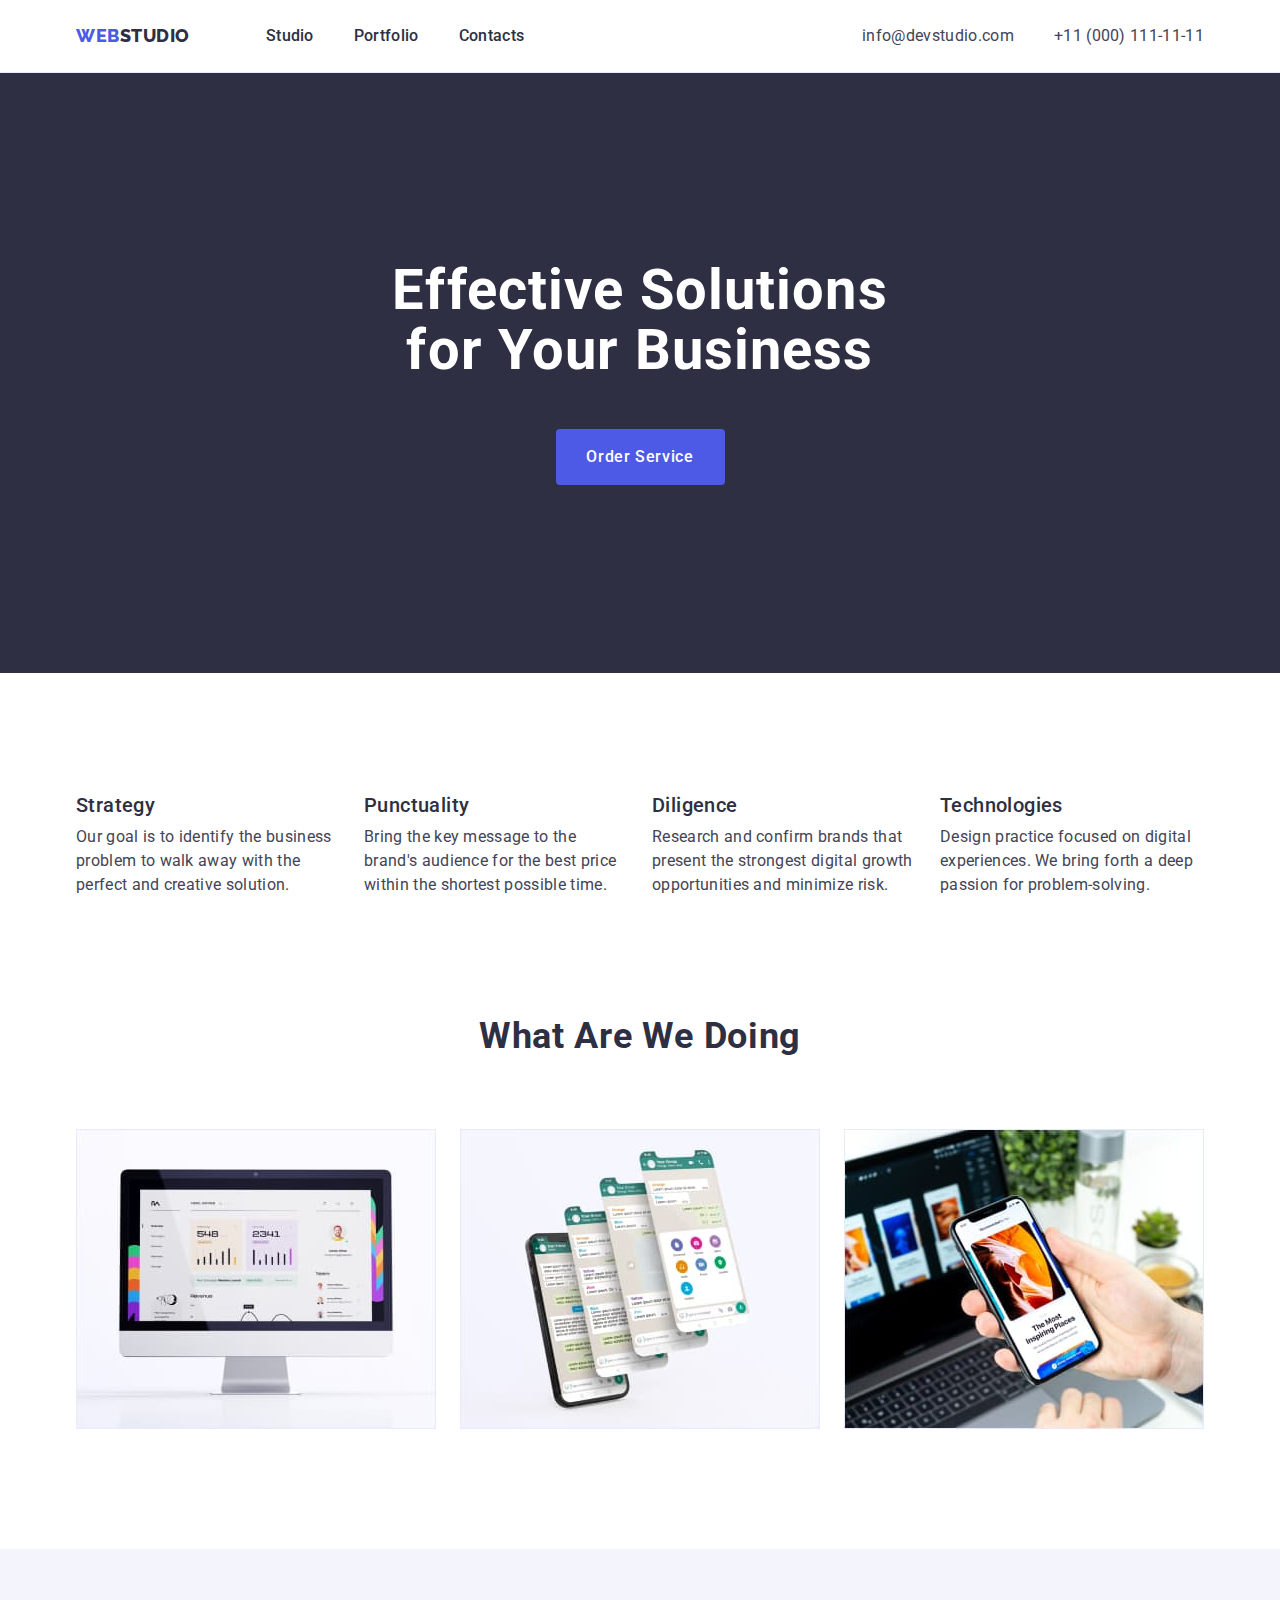
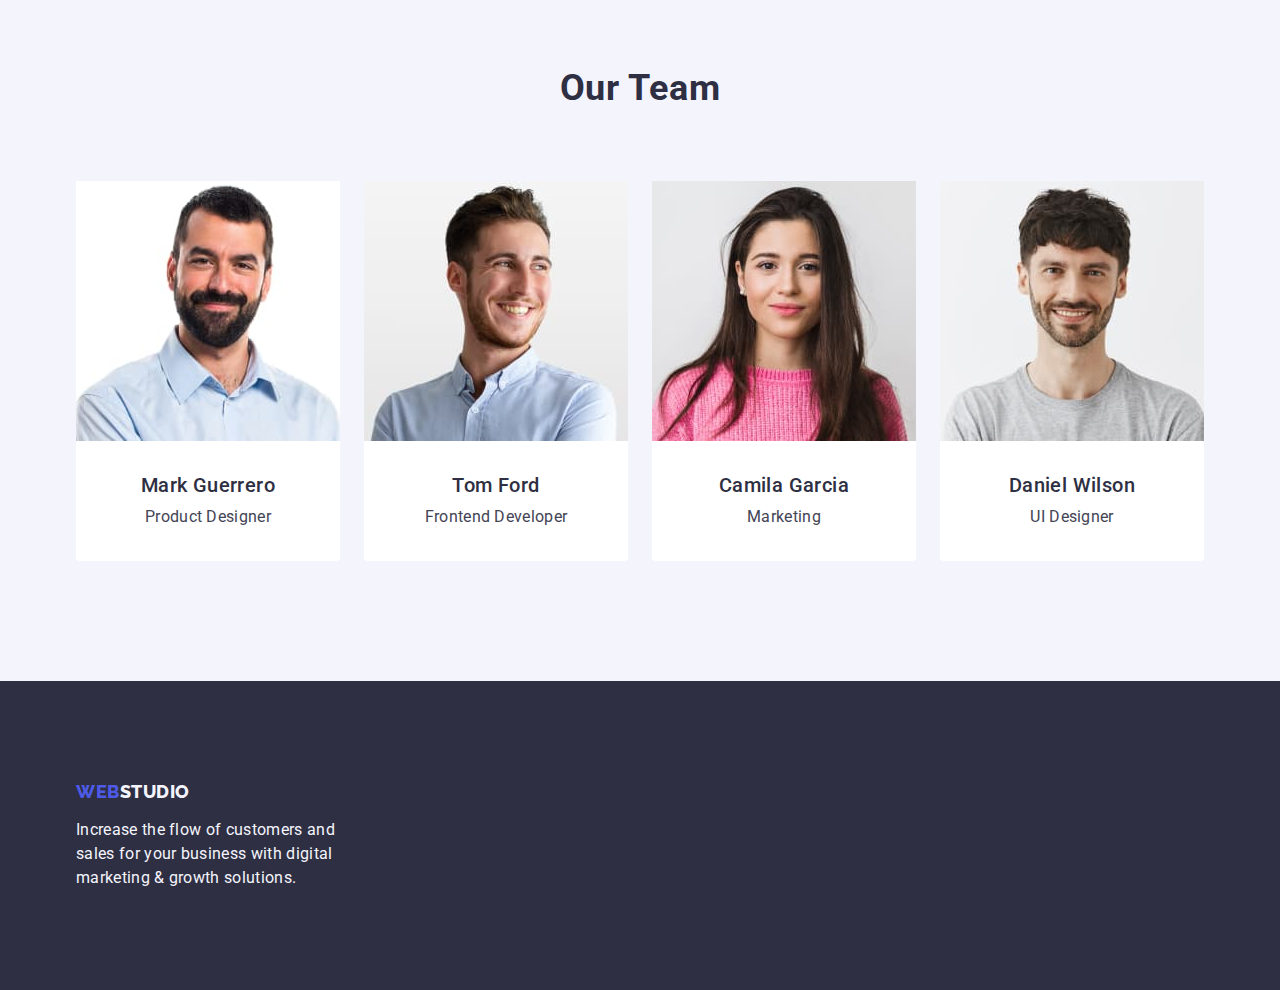
==== index.html @ f9fb1934 "Initial commit" ====
<!DOCTYPE html>
<html lang="en">
  <head>
    <meta charset="UTF-8" />
    <meta http-equiv="X-UA-Compatible" content="IE=edge" />
    <meta name="viewport" content="width=device-width, initial-scale=1.0" />
    <title>Document</title>
    <link
      rel="stylesheet"
      href="https://cdnjs.cloudflare.com/ajax/libs/modern-normalize/1.1.0/modern-normalize.min.css"
    />
    <link rel="stylesheet" href="./css/styles.css" />
    <link rel="preconnect" href="https://fonts.googleapis.com" />
    <link rel="preconnect" href="https://fonts.gstatic.com" crossorigin />
    <link
      href="https://fonts.googleapis.com/css2?family=Delicious+Handrawn&family=Montserrat:wght@400;500;600&family=Roboto:wght@400;500;700&display=swap"
      rel="stylesheet"
    />
    <link rel="preconnect" href="https://fonts.googleapis.com" />
    <link rel="preconnect" href="https://fonts.gstatic.com" crossorigin />
    <link
      href="https://fonts.googleapis.com/css2?family=Raleway:wght@800&display=swap"
      rel="stylesheet"
    />
  </head>
  <body>
    <header class="header">
      <div class="container header-block">
        <nav class="nav-list">
          <a class="header-logo link" href="./index.html">
            Web<span class="header-logo-blue">Studio</span></a
          >
          <ul class="list nav-item-list">
            <li class="header-item">
              <a class="header-link link" href="./index.html">Studio</a>
            </li>
            <li class="header-item">
              <a class="header-link link" href="./portfolio.html">Portfolio</a>
            </li>
            <li class="header-item">
              <a class="header-link link" href="">Contacts</a>
            </li>
          </ul>
        </nav>
        <address class="address">
          <ul class="list address-list">
            <li>
              <a class="address-link link" href="mailto:info@devstudio.com"
                >info@devstudio.com</a
              >
            </li>
            <li>
              <a class="address-link link" href="tel:+110001111111"
                >+11 (000) 111-11-11</a
              >
            </li>
          </ul>
        </address>
      </div>
    </header>
    <main>
      <!--Hero-->
      <section class="hero section-hero">
        <div class="container">
          <h1 class="hero-title">Effective Solutions for Your Business</h1>
          <button class="hero-btn" type="button">Order Service</button>
        </div>
      </section>
      <!--Our work-->
      <section class="section-ourwork">
        <div class="container ourwork-block">
          <h2 class="work-title-primary" hidden>features</h2>
          <ul class="list ourwork-list-block">
            <li class="ourwork-list">
              <h3 class="work-title">Strategy</h3>
              <p class="work-uppertitle">
                Our goal is to identify the business problem to walk away with
                the perfect and creative solution.
              </p>
            </li>
            <li class="ourwork-list">
              <h3 class="work-title">Punctuality</h3>
              <p class="work-uppertitle">
                Bring the key message to the brand's audience for the best price
                within the shortest possible time.
              </p>
            </li>
            <li class="ourwork-list">
              <h3 class="work-title">Diligence</h3>
              <p class="work-uppertitle">
                Research and confirm brands that present the strongest digital
                growth opportunities and minimize risk.
              </p>
            </li>
            <li class="ourwork-list">
              <h3 class="work-title">Technologies</h3>
              <p class="work-uppertitle">
                Design practice focused on digital experiences. We bring forth a
                deep passion for problem-solving.
              </p>
            </li>
          </ul>
        </div>
      </section>
      <!--What are we doing-->
      <section class="wedoing">
        <div class="container">
          <h2 class="wedoing-title">What are we doing</h2>
          <ul class="list wedoing-list-block">
            <li class="wedoing-list">
              <img
                class="wedoing-img"
                src="./images/Rectangle712.jpg"
                alt="Desktop"
                width="360"
              />
            </li>
            <li class="wedoing-list">
              <img
                class="wedoing-img"
                src="./images/Rectangle711.jpg"
                alt="Screen"
                width="360"
              />
            </li>
            <li class="wedoing-list">
              <img
                class="wedoing-img"
                src="./images/Rectangle71.jpg"
                alt="Mobile"
                width="360"
              />
            </li>
          </ul>
        </div>
      </section>
      <!--Our team-->
      <section class="ourteam">
        <div class="container">
          <h2 class="ourteam-title">Our Team</h2>
          <ul class="list ourteam-list-block">
            <li class="ourteam-item">
              <img
                class="ourteam-img"
                src="./images/img1.jpg"
                alt="Mark Guerrero"
                width="264"
              />
              <div class="ourteam-card-content">
                <h3 class="ourteam-title-name">Mark Guerrero</h3>
                <p class="ourteam-uppertitle">Product Designer</p>
              </div>
            </li>
            <li class="ourteam-item">
              <img
                class="ourteam-img"
                src="./images/img2.jpg"
                alt="Tom Ford"
                width="264"
              />
              <div class="ourteam-card-content">
                <h3 class="ourteam-title-name">Tom Ford</h3>
                <p class="ourteam-uppertitle">Frontend Developer</p>
              </div>
            </li>
            <li class="ourteam-item">
              <img
                class="ourteam-img"
                src="./images/img3.jpg"
                alt="Camila Garcia"
                width="264"
              />
              <div class="ourteam-card-content">
                <h3 class="ourteam-title-name">Camila Garcia</h3>
                <p class="ourteam-uppertitle">Marketing</p>
              </div>
            </li>
            <li class="ourteam-item">
              <img
                class="ourteam-img"
                src="./images/img4.jpg"
                alt="Daniel Wilson"
                width="264"
              />
              <div class="ourteam-card-content">
                <h3 class="ourteam-title-name">Daniel Wilson</h3>
                <p class="ourteam-uppertitle">UI Designer</p>
              </div>
            </li>
          </ul>
        </div>
      </section>
    </main>
    <footer class="footer section-footer">
      <div class="container footer-block">
        <a class="footer-logo link" href="./index.html">
          Web<span class="footer-logo-cloud">Studio</span></a
        >
        <p class="footer-uppertitle">
          Increase the flow of customers and sales for your business with
          digital marketing & growth solutions.
        </p>
      </div>
    </footer>
  </body>
</html>
<!--  -->
---- css/styles.css ----
:root {
  --primary-color-navyblue: #2e2f42;
  --color-iris: #4d5ae5;
  --color-ocean: #404bbf;
  --color-green: #31d0aa;
  --color-slate: #434455;
  --color-lightslate: #8e8f99;
  --color-cornflower: #e7e9fc;
  --color-cloud: #f4f4fd;
  --color-navybluemodal: #2e2f42;
  --color-grey: #2e2f42;
  --color-white: #ffffff;
  --color-dairy: #fcfcfc;
}
/* Base styles */
body {
  font-family: Roboto, sans-serif;
  color: var(--color-slate);
  background-color: var(--color-white);
}
p,
h1,
h2,
h3,
h4,
h5 {
  margin: 0;
}
ul {
  margin: 0;
  padding-left: 0;
}
.container {
  width: 1158px;
  margin: 0 auto;
  padding-left: 15px;
  padding-right: 15px;
}

/* Header styles */
.header {
  border-bottom: 1px solid #e7e9fc;
}
.header-block {
  display: flex;
  justify-content: space-between;
  align-items: center;
}
.nav-list {
  display: flex;
  align-items: center;
}
.nav-item-list {
  display: flex;
  gap: 40px;
}
.header-logo {
  font-family: Raleway, sans-serif;
  font-weight: 800;
  font-size: 18px;
  line-height: 1.17;
  letter-spacing: 0.03em;
  text-transform: uppercase;
  color: var(--color-iris);
  margin-right: 76px;
}
.link {
  text-decoration: none;
}
.header-logo-blue {
  color: var(--primary-color-navyblue);
}
.list {
  list-style: none;
}
.header-item {
  padding-top: 24px;
  padding-bottom: 24px;
}
.header-link {
  font-weight: 500;
  font-size: 16px;
  line-height: 1.5;
  letter-spacing: 0.02em;
  text-decoration: none;
  color: var(--primary-color-navyblue);
  padding-top: 24px;
  padding-bottom: 24px;
}
.header-link:hover,
.header-link:focus {
  color: var(--color-ocean);
}
.address {
  font-style: normal;
}
.address-list {
  display: flex;
  gap: 40px;
  align-items: center;
  padding-left: 0;
}
.address-link {
  font-weight: 400;
  font-size: 16px;
  line-height: 1.5;
  letter-spacing: 0.02em;
  color: var(--color-slate);
}
.address-link:hover,
.address-link:focus {
  color: var(--color-ocean);
}

/* Hero styles */
.hero {
  background-color: var(--primary-color-navyblue);
}
.section-hero {
  padding-top: 188px;
  padding-bottom: 188px;
}
.hero-title {
  font-weight: 700;
  font-size: 56px;
  line-height: 1.07;
  letter-spacing: 0.02em;
  text-decoration: none;
  text-align: center;
  color: var(--color-white);
  margin-bottom: 48px;
  max-width: 496px;
  margin-right: auto;
  margin-left: auto;
}
.hero-btn {
  font-family: Roboto, sans-serif;
  font-weight: 500;
  font-size: 16px;
  line-height: 1.5;
  letter-spacing: 0.04em;
  color: var(--color-white);
  background-color: var(--color-iris);
  cursor: pointer;
  display: block;
  margin-right: auto;
  margin-left: auto;
  min-width: 169px;
  height: 56px;
  border: none;
  border-radius: 4px;
}
.hero-btn:hover,
.hero-btn:focus {
  background-color: var(--color-ocean);
}
/* Portfolio. Filter styles */
.filter-btn {
  font-family: Roboto, sans-serif;
  font-weight: 500;
  font-size: 16px;
  line-height: 1.5;
  letter-spacing: 0.04em;
  text-decoration: none;
  cursor: pointer;
  color: var(--color-iris);
  background-color: var(--color-cloud);
  padding: 12px 24px 12px 24px;
  border-radius: 4px;
  border: 1px solid #e7e9fc;
}
.filter-btn:hover,
.filter-btn:focus {
  color: var(--color-white);
  background-color: var(--color-ocean);
  border: 1px solid transparent;
}
/* Portfolio styles */
.section-portfolio {
  padding-top: 96px;
  padding-bottom: 120px;
}
.portfolio-filter-list {
  display: flex;
  justify-content: center;
  gap: 24px;
  margin-bottom: 72px;
}
.portfolio-list {
  display: flex;
  flex-wrap: wrap;
  column-gap: 24px;
  row-gap: 48px;
}
.portfolio-item {
  width: calc((100% - 48px) / 3);
}
.portfolio-img {
  display: block;
}
.portfolio-link {
}
.portfolio-card-content {
  padding: 32px 16px;
  border: 1px solid #e7e9fc;
  border-top: none;
}
.portfolio-title {
  font-weight: 500;
  font-size: 20px;
  line-height: 1.2;
  letter-spacing: 0.02em;
  color: var(--primary-color-navyblue);
  margin-bottom: 8px;
}
.portfolio-uppertitle {
  font-weight: 400;
  font-size: 16px;
  line-height: 1.5;
  letter-spacing: 0.02em;
  color: var(--color-slate);
}

/* Our Work styles*/
.section-ourwork {
  padding-top: 120px;
  padding-bottom: 120px;
}
.ourwork-block {
}
.ourwork-list-block {
  display: flex;
  gap: 24px;
}
.ourwork-list {
  width: calc((100% - 72px) / 4);
}
.work-title {
  font-weight: 500;
  font-size: 20px;
  line-height: 1.2;
  letter-spacing: 0.02em;
  color: var(--primary-color-navyblue);
  margin-bottom: 8px;
}
.work-uppertitle {
  font-weight: 400;
  font-size: 16px;
  line-height: 1.5;
  letter-spacing: 0.02em;
  color: var(--color-slate);
}
/* We Doing styles */
.wedoing {
  padding-bottom: 120px;
}
.wedoing-title {
  font-weight: 700;
  font-size: 36px;
  line-height: 1.11;
  letter-spacing: 0.02em;
  text-transform: capitalize;
  text-align: center;
  color: var(--primary-color-navyblue);
  margin-bottom: 72px;
}
.wedoing-list-block {
  display: flex;
  gap: 24px;
}
.wedoing-list {
  width: calc((100% - 48px) / 3);
}
.wedoing-img {
  display: block;
}
/* Our Team styles */
.ourteam {
  background-color: var(--color-cloud);
  padding-top: 120px;
  padding-bottom: 120px;
}
.ourteam-title {
  font-weight: 700;
  font-size: 36px;
  line-height: 1.11;
  letter-spacing: 0.02em;
  text-transform: capitalize;
  text-align: center;
  color: var(--primary-color-navyblue);
  margin-bottom: 72px;
}
.ourteam-list-block {
  display: flex;
  gap: 24px;
}
.ourteam-item {
  background-color: var(--color-white);
  width: calc((100% - 72px) / 4);
  border-radius: 0px 0px 4px 4px;
}
.ourteam-img {
  display: block;
}
.ourteam-card-content {
  display: block;
  padding: 32px 16px;
  border-radius: 0px 0px 4px 4px;
}
.ourteam-title-name {
  font-weight: 500;
  font-size: 20px;
  line-height: 1.2;
  letter-spacing: 0.02em;
  text-transform: capitalize;
  color: var(--primary-color-navyblue);
  text-align: center;
  margin-bottom: 8px;
}
.ourteam-uppertitle {
  font-weight: 400;
  font-size: 16px;
  line-height: 1.5;
  letter-spacing: 0.02em;
  color: var(--color-slate);
  text-align: center;
}
/* Footer styles */
.footer {
  background-color: var(--primary-color-navyblue);
}
.section-footer {
  padding-top: 100px;
  padding-bottom: 100px;
}
.footer-block {
}
.footer-logo {
  font-family: Raleway, sans-serif;
  font-weight: 800;
  font-size: 18px;
  line-height: 1.17;
  letter-spacing: 0.03em;
  text-decoration: none;
  text-transform: uppercase;
  color: var(--color-iris);
  display: inline-block;
  margin-bottom: 16px;
}
.footer-logo-cloud {
  color: var(--color-cloud);
}
.footer-uppertitle {
  font-weight: 400;
  font-size: 16px;
  line-height: 1.5;
  letter-spacing: 0.02em;
  color: var(--color-cloud);
  max-width: 264px;
}
/*  */
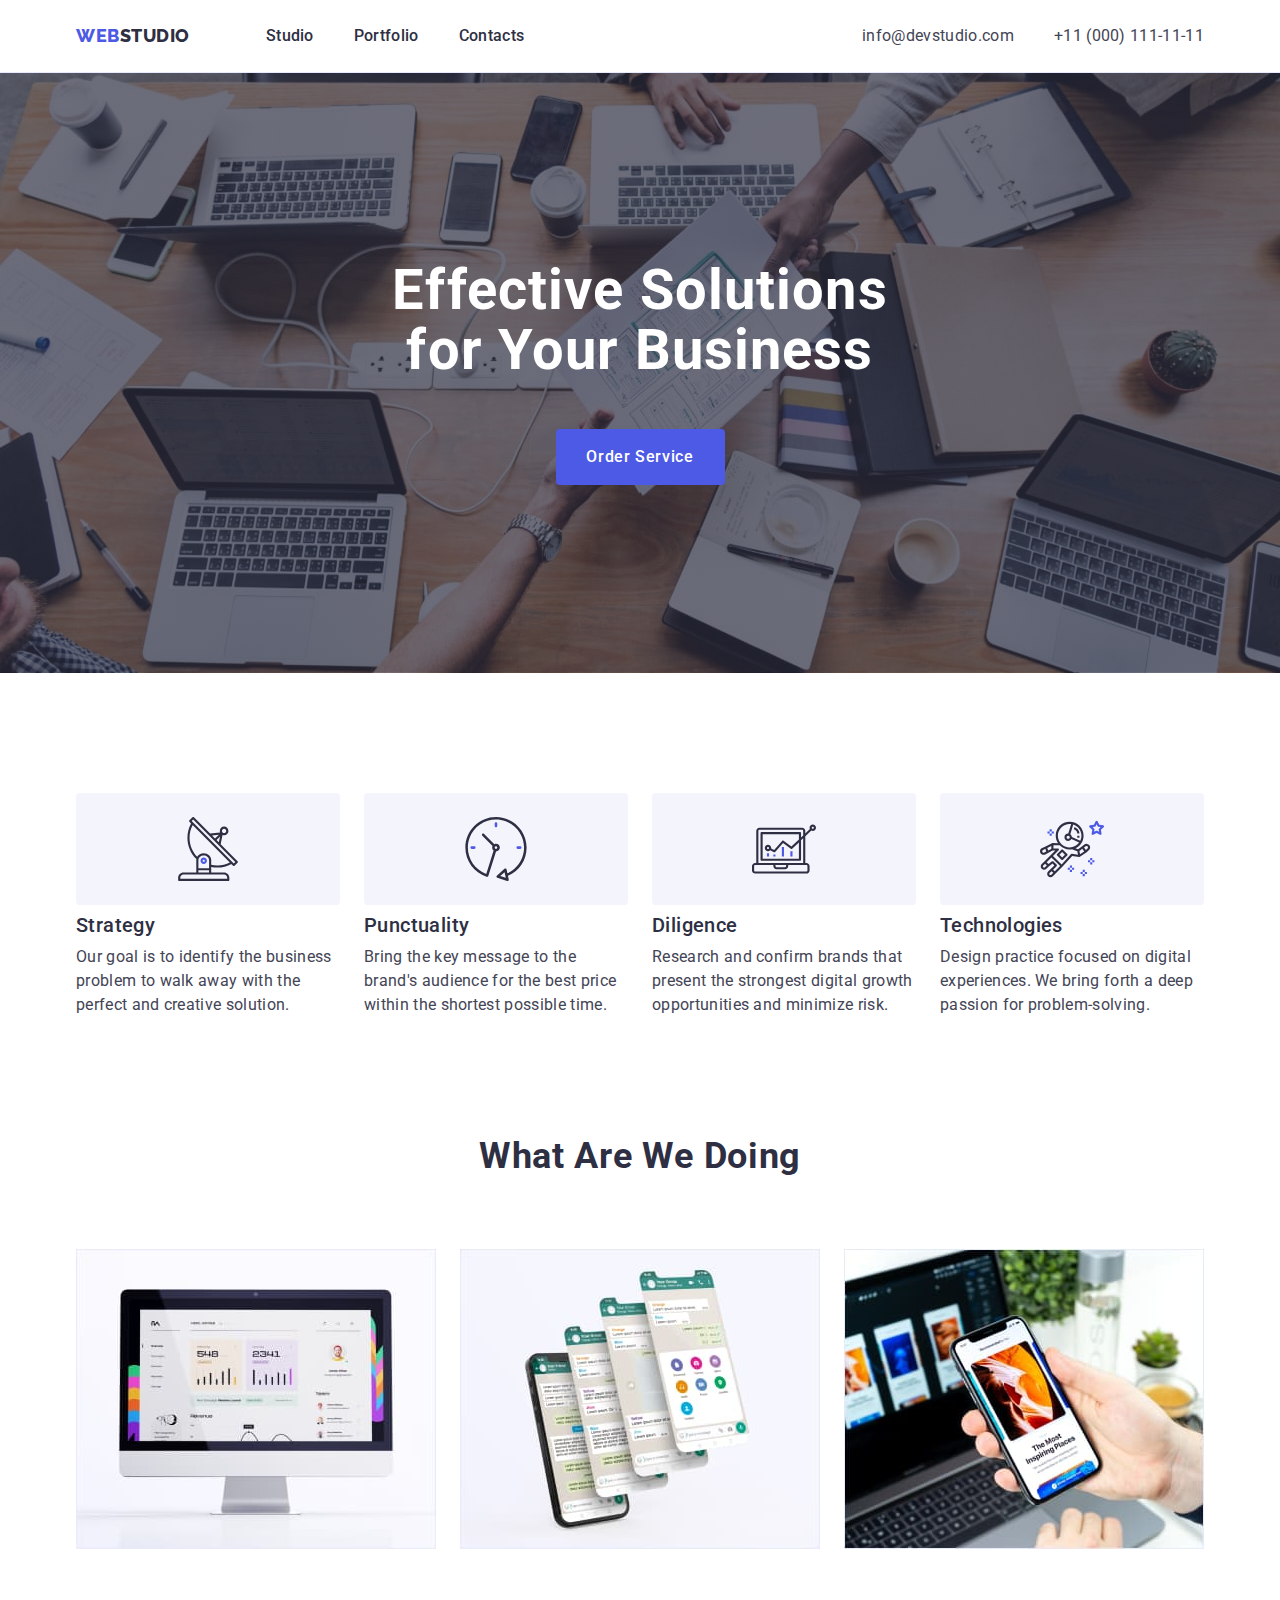
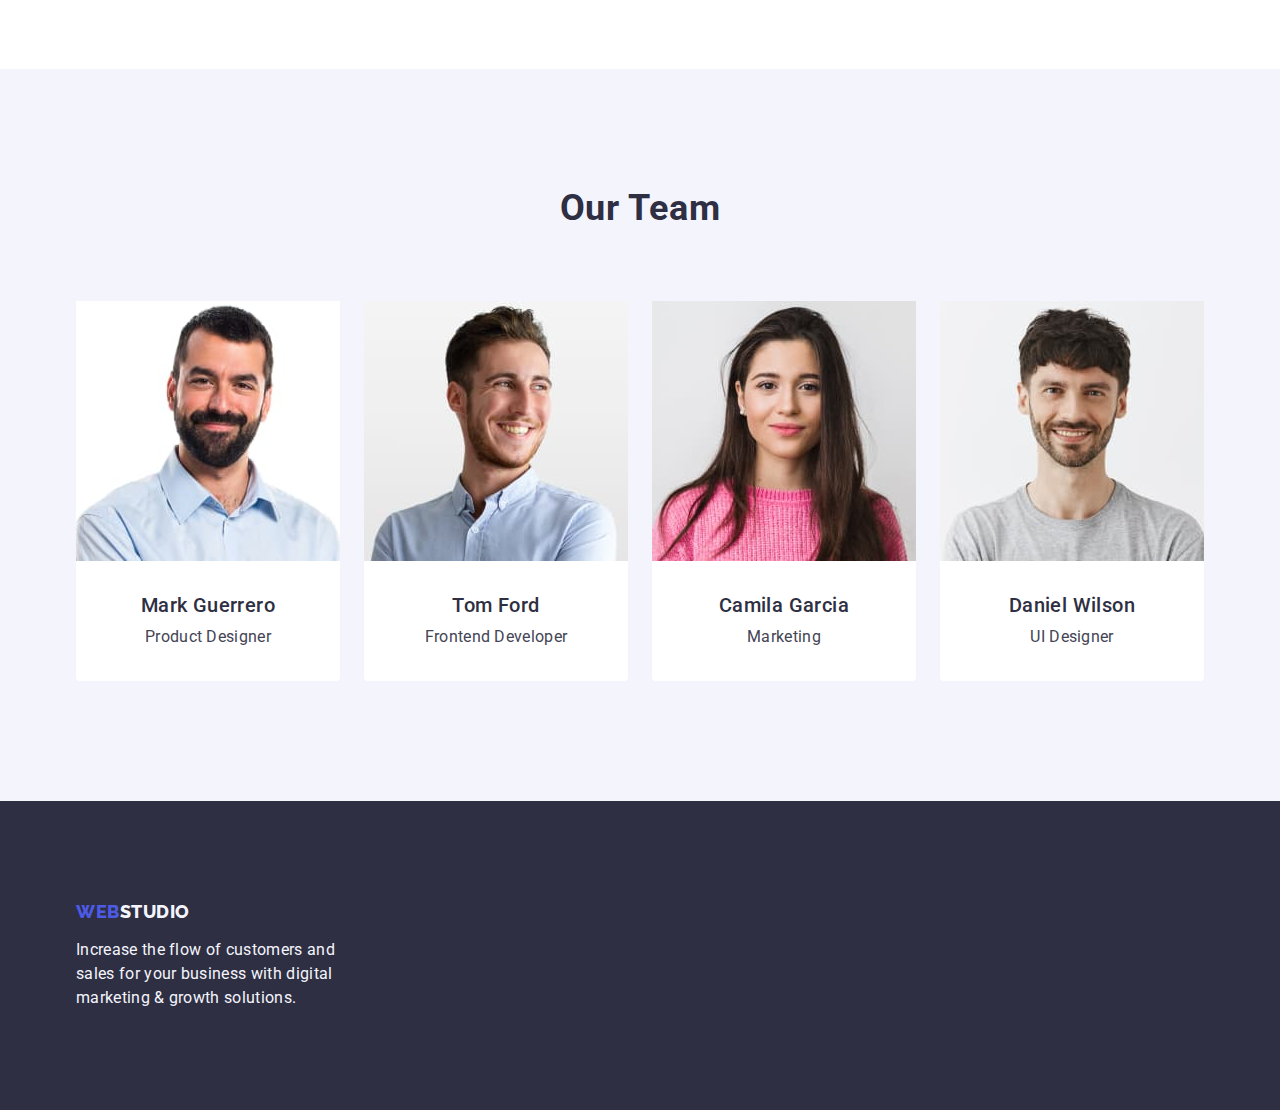
==== commit 32987c30: "homework 4 14:00" ====
--- a/index.html
+++ b/index.html
@@ -72,6 +72,11 @@
           <h2 class="work-title-primary" hidden>features</h2>
           <ul class="list ourwork-list-block">
             <li class="ourwork-list">
+              <div class="icon-ourwork">
+                <svg width="64" height="64">
+                  <use href="./images/icons.svg#icon-antenna"></use>
+                </svg>
+              </div>
               <h3 class="work-title">Strategy</h3>
               <p class="work-uppertitle">
                 Our goal is to identify the business problem to walk away with
@@ -79,6 +84,11 @@
               </p>
             </li>
             <li class="ourwork-list">
+              <div class="icon-ourwork">
+                <svg width="64" height="64">
+                  <use href="./images/icons.svg#icon-clock"></use>
+                </svg>
+              </div>
               <h3 class="work-title">Punctuality</h3>
               <p class="work-uppertitle">
                 Bring the key message to the brand's audience for the best price
@@ -86,6 +96,11 @@
               </p>
             </li>
             <li class="ourwork-list">
+              <div class="icon-ourwork">
+                <svg width="64" height="64">
+                  <use href="./images/icons.svg#icon-diagram"></use>
+                </svg>
+              </div>
               <h3 class="work-title">Diligence</h3>
               <p class="work-uppertitle">
                 Research and confirm brands that present the strongest digital
@@ -93,6 +108,11 @@
               </p>
             </li>
             <li class="ourwork-list">
+              <div class="icon-ourwork">
+                <svg width="64" height="64">
+                  <use href="./images/icons.svg#icon-astronaut"></use>
+                </svg>
+              </div>
               <h3 class="work-title">Technologies</h3>
               <p class="work-uppertitle">
                 Design practice focused on digital experiences. We bring forth a
--- a/css/styles.css
+++ b/css/styles.css
@@ -115,6 +115,15 @@
 /* Hero styles */
 .hero {
   background-color: var(--primary-color-navyblue);
+  background-image: linear-gradient(
+      rgba(46, 47, 66, 0.7),
+      rgba(46, 47, 66, 0.7)
+    ),
+    url("../images/people-office-1.jpg");
+  background-repeat: no-repeat;
+  background-size: cover;
+  background-position: center;
+  max-width: 1440px;
 }
 .section-hero {
   padding-top: 188px;
@@ -235,6 +244,15 @@
 .ourwork-list {
   width: calc((100% - 72px) / 4);
 }
+.icon-ourwork {
+  display: flex;
+  height: 112px;
+  justify-content: center;
+  align-items: center;
+  margin-bottom: 8px;
+  background: #f4f4fd;
+  border-radius: 4px;
+}
 .work-title {
   font-weight: 500;
   font-size: 20px;
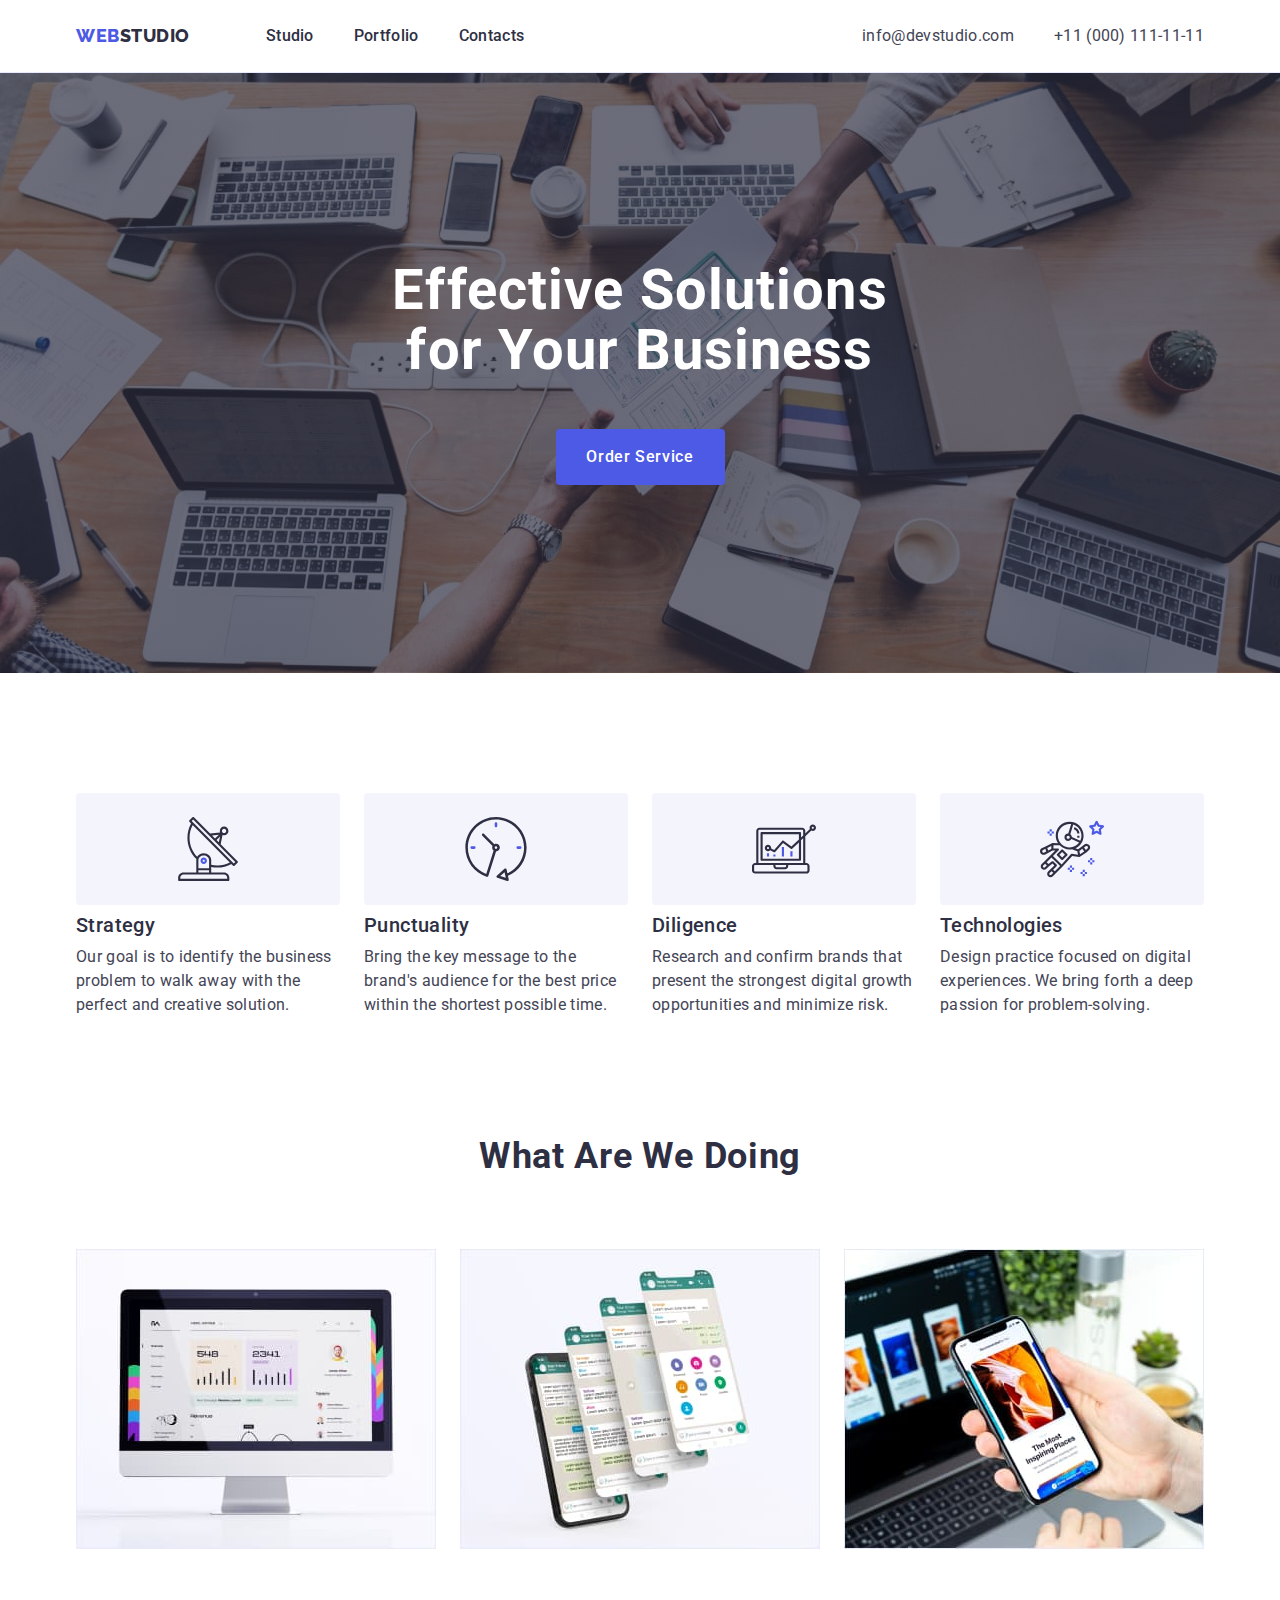
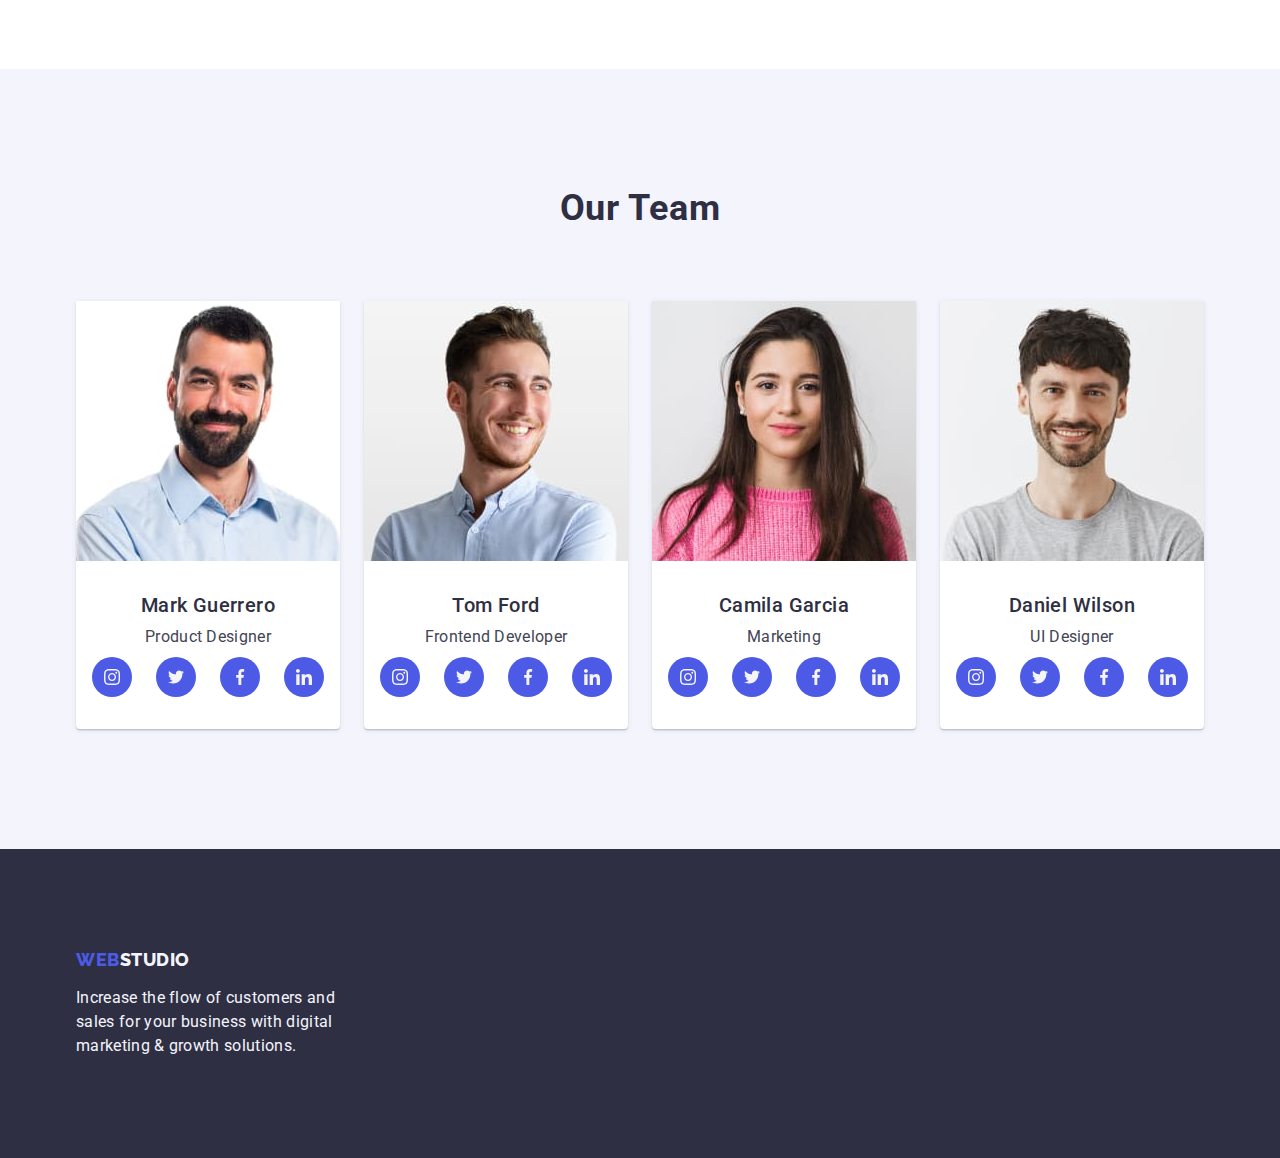
==== commit 36d35bd5: "homework 4 00:03" ====
--- a/index.html
+++ b/index.html
@@ -169,6 +169,36 @@
               <div class="ourteam-card-content">
                 <h3 class="ourteam-title-name">Mark Guerrero</h3>
                 <p class="ourteam-uppertitle">Product Designer</p>
+                <ul class="ourteam-icon-block list">
+                  <li class="ourteam-link-icon">
+                    <a href="" class="ourteam-link-social">
+                      <svg width="16" height="16" class="ourteam-social-icon">
+                        <use href="./images/icons.svg#icon-instagram"></use>
+                      </svg>
+                    </a>
+                  </li>
+                  <li class="ourteam-link-icon">
+                    <a href="" class="ourteam-link-social">
+                      <svg width="16" height="16" class="ourteam-social-icon">
+                        <use href="./images/icons.svg#icon-twitter"></use>
+                      </svg>
+                    </a>
+                  </li>
+                  <li class="ourteam-link-icon">
+                    <a href="" class="ourteam-link-social">
+                      <svg width="16" height="16">
+                        <use href="./images/icons.svg#icon-facebook"></use>
+                      </svg>
+                    </a>
+                  </li>
+                  <li class="ourteam-link-icon">
+                    <a href="" class="ourteam-link-social">
+                      <svg width="16" height="16">
+                        <use href="./images/icons.svg#icon-linkedin"></use>
+                      </svg>
+                    </a>
+                  </li>
+                </ul>
               </div>
             </li>
             <li class="ourteam-item">
@@ -181,6 +211,36 @@
               <div class="ourteam-card-content">
                 <h3 class="ourteam-title-name">Tom Ford</h3>
                 <p class="ourteam-uppertitle">Frontend Developer</p>
+                <ul class="ourteam-icon-block list">
+                  <li class="ourteam-link-icon">
+                    <a href="" class="ourteam-link-social">
+                      <svg width="16" height="16" class="ourteam-social-icon">
+                        <use href="./images/icons.svg#icon-instagram"></use>
+                      </svg>
+                    </a>
+                  </li>
+                  <li class="ourteam-link-icon">
+                    <a href="" class="ourteam-link-social">
+                      <svg width="16" height="16" class="ourteam-social-icon">
+                        <use href="./images/icons.svg#icon-twitter"></use>
+                      </svg>
+                    </a>
+                  </li>
+                  <li class="ourteam-link-icon">
+                    <a href="" class="ourteam-link-social">
+                      <svg width="16" height="16">
+                        <use href="./images/icons.svg#icon-facebook"></use>
+                      </svg>
+                    </a>
+                  </li>
+                  <li class="ourteam-link-icon">
+                    <a href="" class="ourteam-link-social">
+                      <svg width="16" height="16">
+                        <use href="./images/icons.svg#icon-linkedin"></use>
+                      </svg>
+                    </a>
+                  </li>
+                </ul>
               </div>
             </li>
             <li class="ourteam-item">
@@ -193,6 +253,36 @@
               <div class="ourteam-card-content">
                 <h3 class="ourteam-title-name">Camila Garcia</h3>
                 <p class="ourteam-uppertitle">Marketing</p>
+                <ul class="ourteam-icon-block list">
+                  <li class="ourteam-link-icon">
+                    <a href="" class="ourteam-link-social">
+                      <svg width="16" height="16" class="ourteam-social-icon">
+                        <use href="./images/icons.svg#icon-instagram"></use>
+                      </svg>
+                    </a>
+                  </li>
+                  <li class="ourteam-link-icon">
+                    <a href="" class="ourteam-link-social">
+                      <svg width="16" height="16" class="ourteam-social-icon">
+                        <use href="./images/icons.svg#icon-twitter"></use>
+                      </svg>
+                    </a>
+                  </li>
+                  <li class="ourteam-link-icon">
+                    <a href="" class="ourteam-link-social">
+                      <svg width="16" height="16">
+                        <use href="./images/icons.svg#icon-facebook"></use>
+                      </svg>
+                    </a>
+                  </li>
+                  <li class="ourteam-link-icon">
+                    <a href="" class="ourteam-link-social">
+                      <svg width="16" height="16">
+                        <use href="./images/icons.svg#icon-linkedin"></use>
+                      </svg>
+                    </a>
+                  </li>
+                </ul>
               </div>
             </li>
             <li class="ourteam-item">
@@ -205,6 +295,36 @@
               <div class="ourteam-card-content">
                 <h3 class="ourteam-title-name">Daniel Wilson</h3>
                 <p class="ourteam-uppertitle">UI Designer</p>
+                <ul class="ourteam-icon-block list">
+                  <li class="ourteam-link-icon">
+                    <a href="" class="ourteam-link-social">
+                      <svg width="16" height="16" class="ourteam-social-icon">
+                        <use href="./images/icons.svg#icon-instagram"></use>
+                      </svg>
+                    </a>
+                  </li>
+                  <li class="ourteam-link-icon">
+                    <a href="" class="ourteam-link-social">
+                      <svg width="16" height="16" class="ourteam-social-icon">
+                        <use href="./images/icons.svg#icon-twitter"></use>
+                      </svg>
+                    </a>
+                  </li>
+                  <li class="ourteam-link-icon">
+                    <a href="" class="ourteam-link-social">
+                      <svg width="16" height="16">
+                        <use href="./images/icons.svg#icon-facebook"></use>
+                      </svg>
+                    </a>
+                  </li>
+                  <li class="ourteam-link-icon">
+                    <a href="" class="ourteam-link-social">
+                      <svg width="16" height="16">
+                        <use href="./images/icons.svg#icon-linkedin"></use>
+                      </svg>
+                    </a>
+                  </li>
+                </ul>
               </div>
             </li>
           </ul>
--- a/css/styles.css
+++ b/css/styles.css
@@ -316,6 +316,8 @@
   background-color: var(--color-white);
   width: calc((100% - 72px) / 4);
   border-radius: 0px 0px 4px 4px;
+  box-shadow: 0px 1px 6px rgba(46, 47, 66, 0.08),
+    0px 1px 1px rgba(46, 47, 66, 0.16), 0px 2px 1px rgba(46, 47, 66, 0.08);
 }
 .ourteam-img {
   display: block;
@@ -342,7 +344,34 @@
   letter-spacing: 0.02em;
   color: var(--color-slate);
   text-align: center;
-}
+  margin-bottom: 8px;
+}
+.ourteam-icon-block {
+  display: flex;
+  justify-content: center;
+  gap: 24px;
+}
+.ourteam-link-icon {
+  width: 40px;
+  height: 40px;
+}
+.ourteam-link-social {
+  display: flex;
+  width: 100%;
+  height: 100%;
+  justify-content: center;
+  align-items: center;
+  background-color: #4d5ae5;
+  border-radius: 50%;
+}
+.ourteam-link-social:focus,
+.ourteam-link-social:hover {
+  background-color: #404bbf;
+}
+.ourteam-social-icon {
+  fill: #f4f4fd;
+}
+
 /* Footer styles */
 .footer {
   background-color: var(--primary-color-navyblue);
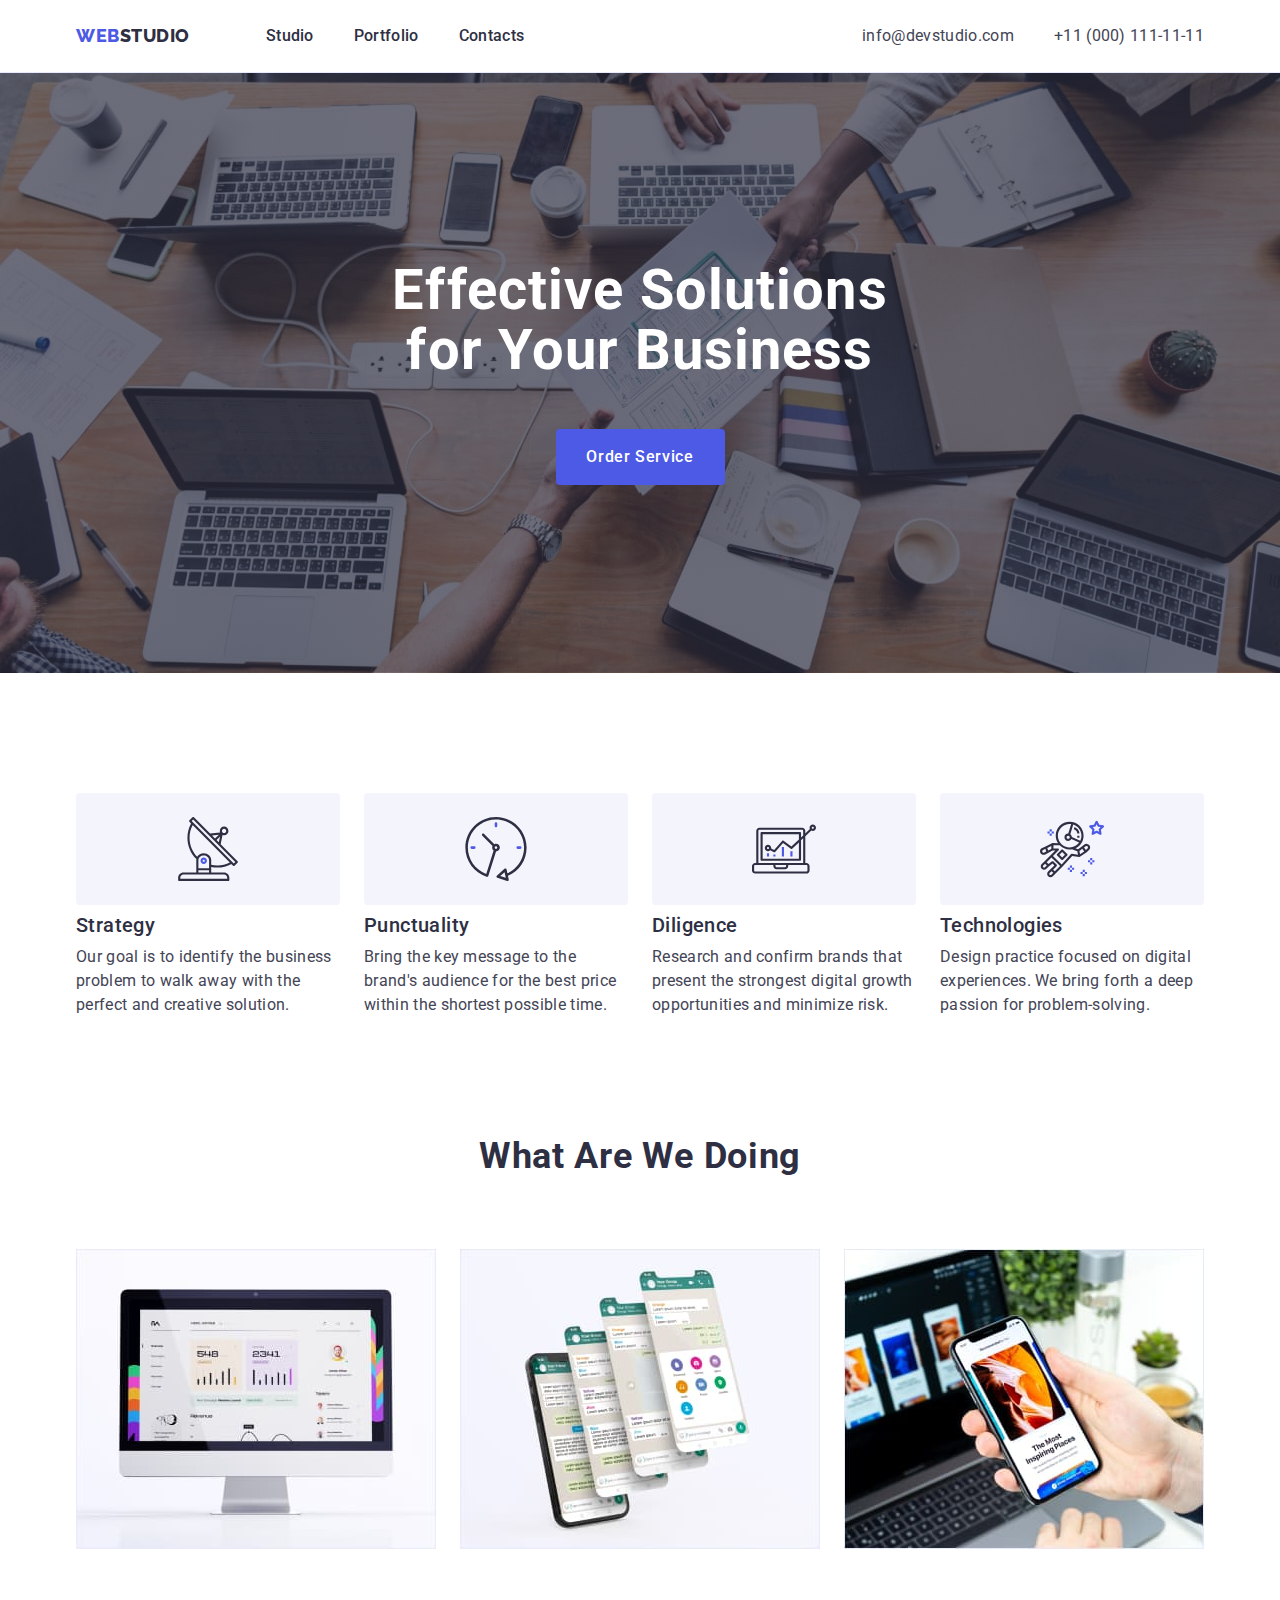
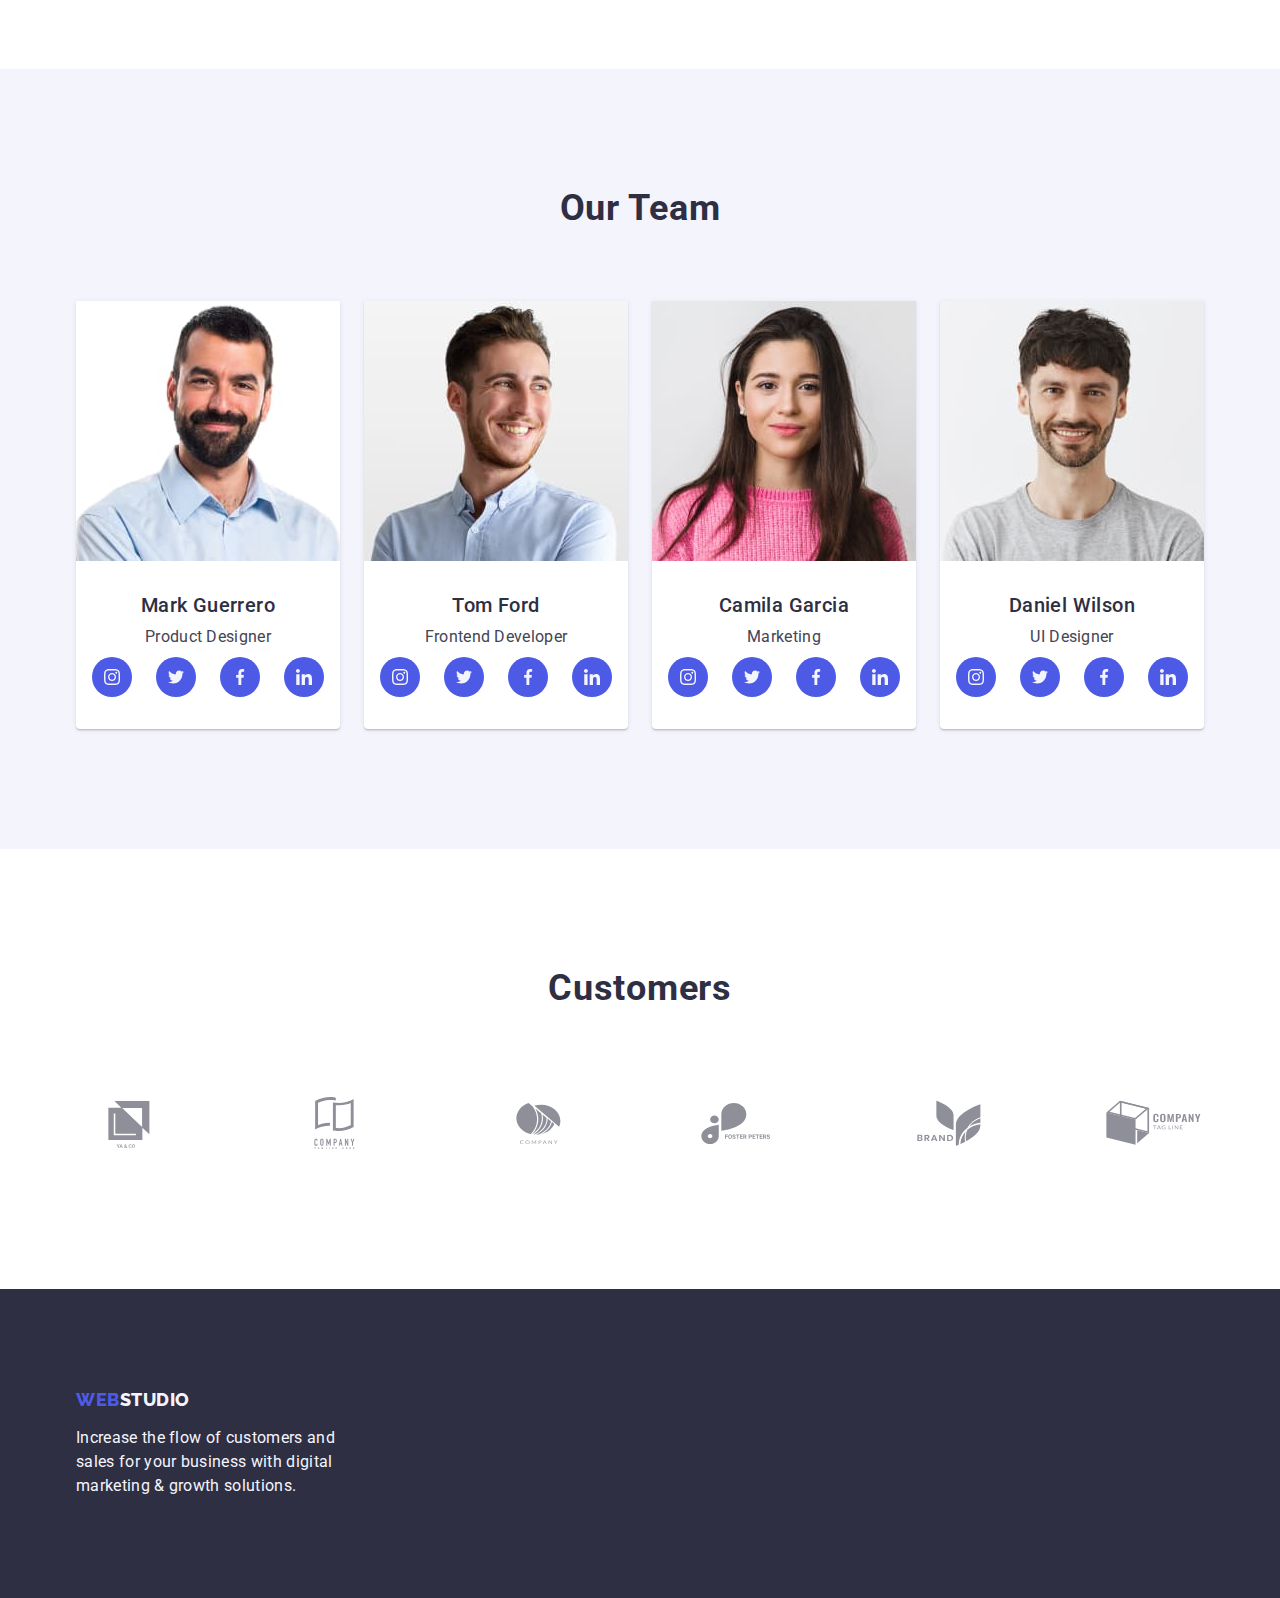
==== commit f9f7b2a4: "homework4 00:33" ====
--- a/index.html
+++ b/index.html
@@ -186,14 +186,14 @@
                   </li>
                   <li class="ourteam-link-icon">
                     <a href="" class="ourteam-link-social">
-                      <svg width="16" height="16">
+                      <svg width="16" height="16" class="ourteam-social-icon">
                         <use href="./images/icons.svg#icon-facebook"></use>
                       </svg>
                     </a>
                   </li>
                   <li class="ourteam-link-icon">
                     <a href="" class="ourteam-link-social">
-                      <svg width="16" height="16">
+                      <svg width="16" height="16" class="ourteam-social-icon">
                         <use href="./images/icons.svg#icon-linkedin"></use>
                       </svg>
                     </a>
@@ -228,14 +228,14 @@
                   </li>
                   <li class="ourteam-link-icon">
                     <a href="" class="ourteam-link-social">
-                      <svg width="16" height="16">
+                      <svg width="16" height="16" class="ourteam-social-icon">
                         <use href="./images/icons.svg#icon-facebook"></use>
                       </svg>
                     </a>
                   </li>
                   <li class="ourteam-link-icon">
                     <a href="" class="ourteam-link-social">
-                      <svg width="16" height="16">
+                      <svg width="16" height="16" class="ourteam-social-icon">
                         <use href="./images/icons.svg#icon-linkedin"></use>
                       </svg>
                     </a>
@@ -270,14 +270,14 @@
                   </li>
                   <li class="ourteam-link-icon">
                     <a href="" class="ourteam-link-social">
-                      <svg width="16" height="16">
+                      <svg width="16" height="16" class="ourteam-social-icon">
                         <use href="./images/icons.svg#icon-facebook"></use>
                       </svg>
                     </a>
                   </li>
                   <li class="ourteam-link-icon">
                     <a href="" class="ourteam-link-social">
-                      <svg width="16" height="16">
+                      <svg width="16" height="16" class="ourteam-social-icon">
                         <use href="./images/icons.svg#icon-linkedin"></use>
                       </svg>
                     </a>
@@ -312,20 +312,70 @@
                   </li>
                   <li class="ourteam-link-icon">
                     <a href="" class="ourteam-link-social">
-                      <svg width="16" height="16">
+                      <svg width="16" height="16" class="ourteam-social-icon">
                         <use href="./images/icons.svg#icon-facebook"></use>
                       </svg>
                     </a>
                   </li>
                   <li class="ourteam-link-icon">
                     <a href="" class="ourteam-link-social">
-                      <svg width="16" height="16">
+                      <svg width="16" height="16" class="ourteam-social-icon">
                         <use href="./images/icons.svg#icon-linkedin"></use>
                       </svg>
                     </a>
                   </li>
                 </ul>
               </div>
+            </li>
+          </ul>
+        </div>
+      </section>
+      <!--Customers-->
+      <section class="customers">
+        <div class="container">
+          <h2 class="customers-title">Customers</h2>
+          <ul class="list customers-list-block">
+            <li class="customers-list">
+              <a href="" class="customers-link">
+                <svg width="104" height="56" class="customers-icon">
+                  <use href="./images/icons.svg#icon-customers1"></use>
+                </svg>
+              </a>
+            </li>
+            <li class="customers-list">
+              <a href="" class="customers-link">
+                <svg width="104" height="56" class="customers-icon">
+                  <use href="./images/icons.svg#icon-customers2"></use>
+                </svg>
+              </a>
+            </li>
+            <li class="customers-list">
+              <a href="" class="customers-link">
+                <svg width="104" height="56" class="customers-icon">
+                  <use href="./images/icons.svg#icon-customers3"></use>
+                </svg>
+              </a>
+            </li>
+            <li class="customers-list">
+              <a href="" class="customers-link">
+                <svg width="104" height="56" class="customers-icon">
+                  <use href="./images/icons.svg#icon-customers4"></use>
+                </svg>
+              </a>
+            </li>
+            <li class="customers-list">
+              <a href="" class="customers-link">
+                <svg width="104" height="56" class="customers-icon">
+                  <use href="./images/icons.svg#icon-customers5"></use>
+                </svg>
+              </a>
+            </li>
+            <li class="customers-list">
+              <a href="" class="customers-link">
+                <svg width="104" height="56" class="customers-icon">
+                  <use href="./images/icons.svg#icon-customers6"></use>
+                </svg>
+              </a>
             </li>
           </ul>
         </div>
--- a/css/styles.css
+++ b/css/styles.css
@@ -40,6 +40,8 @@
 /* Header styles */
 .header {
   border-bottom: 1px solid #e7e9fc;
+  box-shadow: 0px 2px 1px rgba(46, 47, 66, 0.08),
+    0px 1px 1px rgba(46, 47, 66, 0.16), 0px 1px 6px rgba(46, 47, 66, 0.08);
 }
 .header-block {
   display: flex;
@@ -324,8 +326,9 @@
 }
 .ourteam-card-content {
   display: block;
-  padding: 32px 16px;
   border-radius: 0px 0px 4px 4px;
+  padding-top: 32px;
+  padding-bottom: 32px;
 }
 .ourteam-title-name {
   font-weight: 500;
@@ -371,7 +374,28 @@
 .ourteam-social-icon {
   fill: #f4f4fd;
 }
-
+/* Customers */
+.customers {
+  padding-top: 120px;
+  padding-bottom: 120px;
+}
+.customers-title {
+  font-weight: 700;
+  font-size: 36px;
+  line-height: 1.11;
+  letter-spacing: 0.02em;
+  text-transform: capitalize;
+  text-align: center;
+  color: var(--primary-color-navyblue);
+  margin-bottom: 72px;
+}
+.customers-list-block {
+  display: flex;
+  justify-content: space-between;
+  gap: 24px;
+  align-items: center;
+  height: 88px;
+}
 /* Footer styles */
 .footer {
   background-color: var(--primary-color-navyblue);
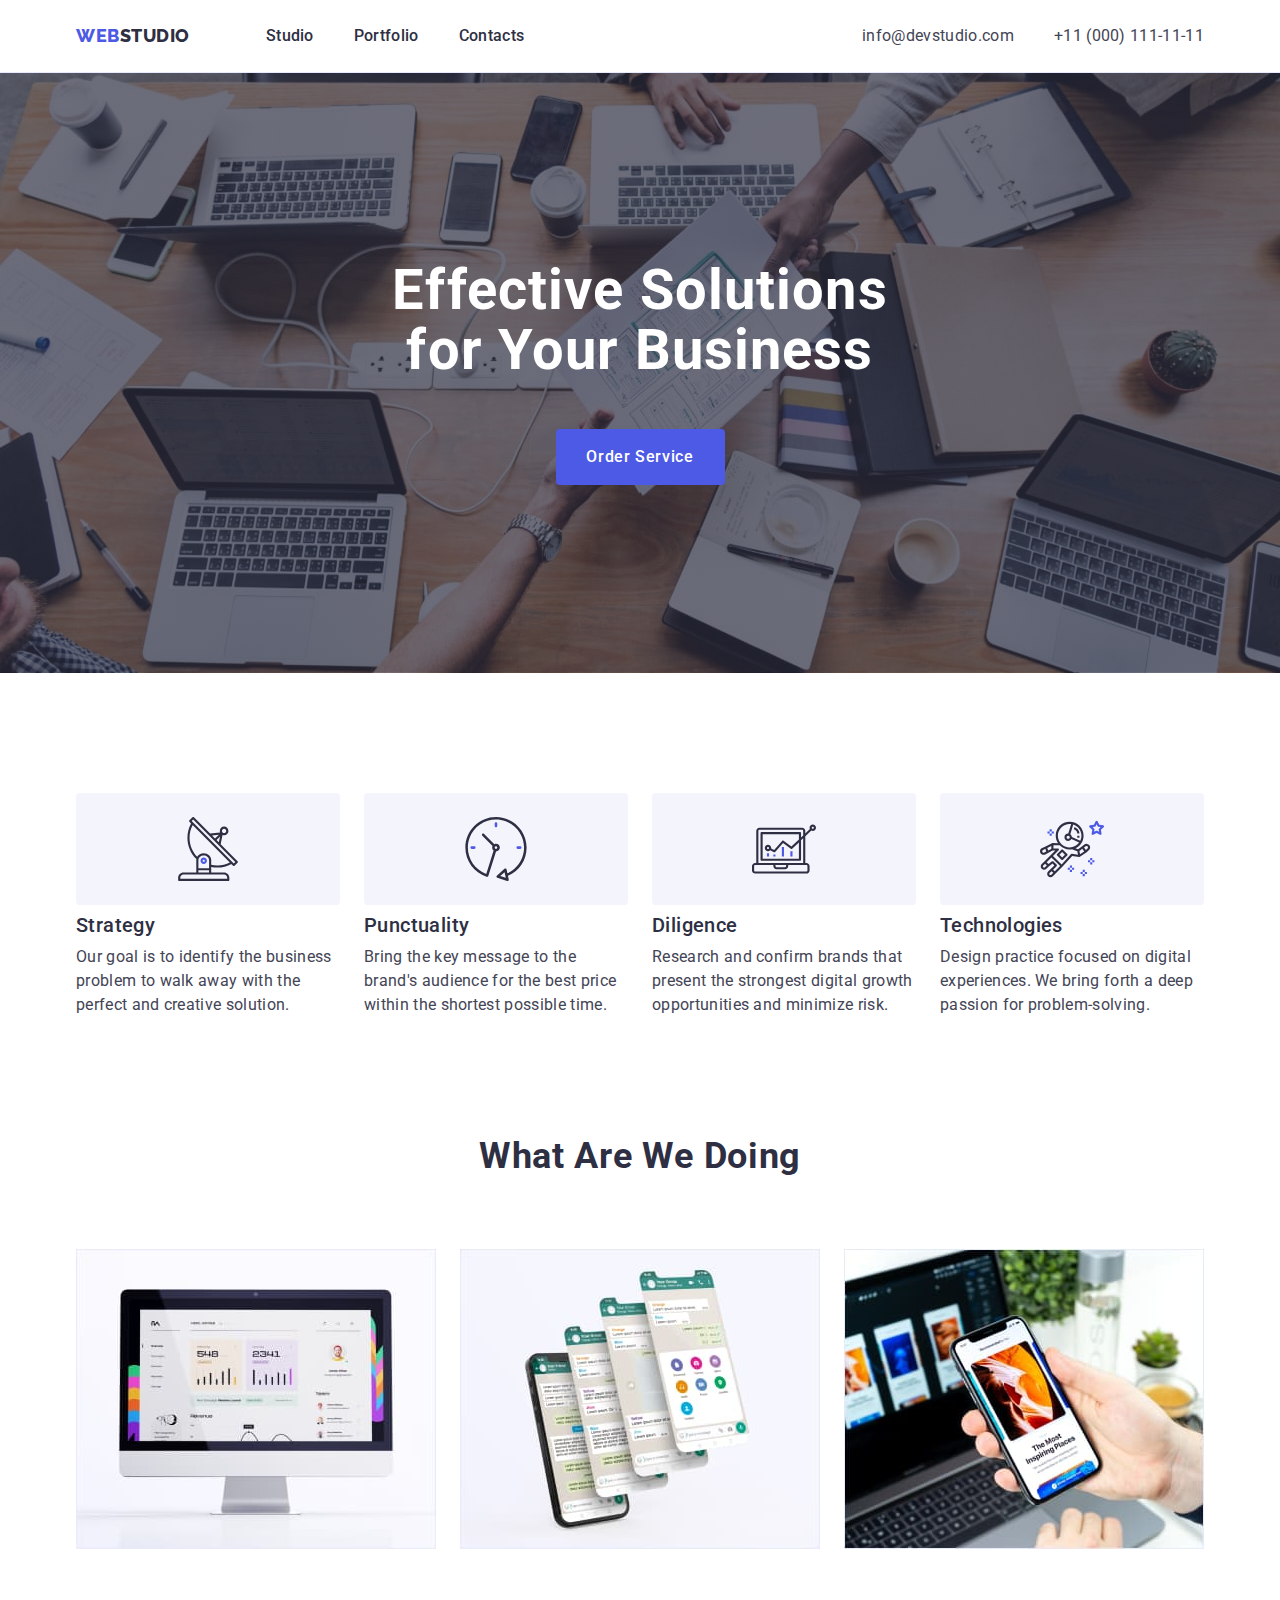
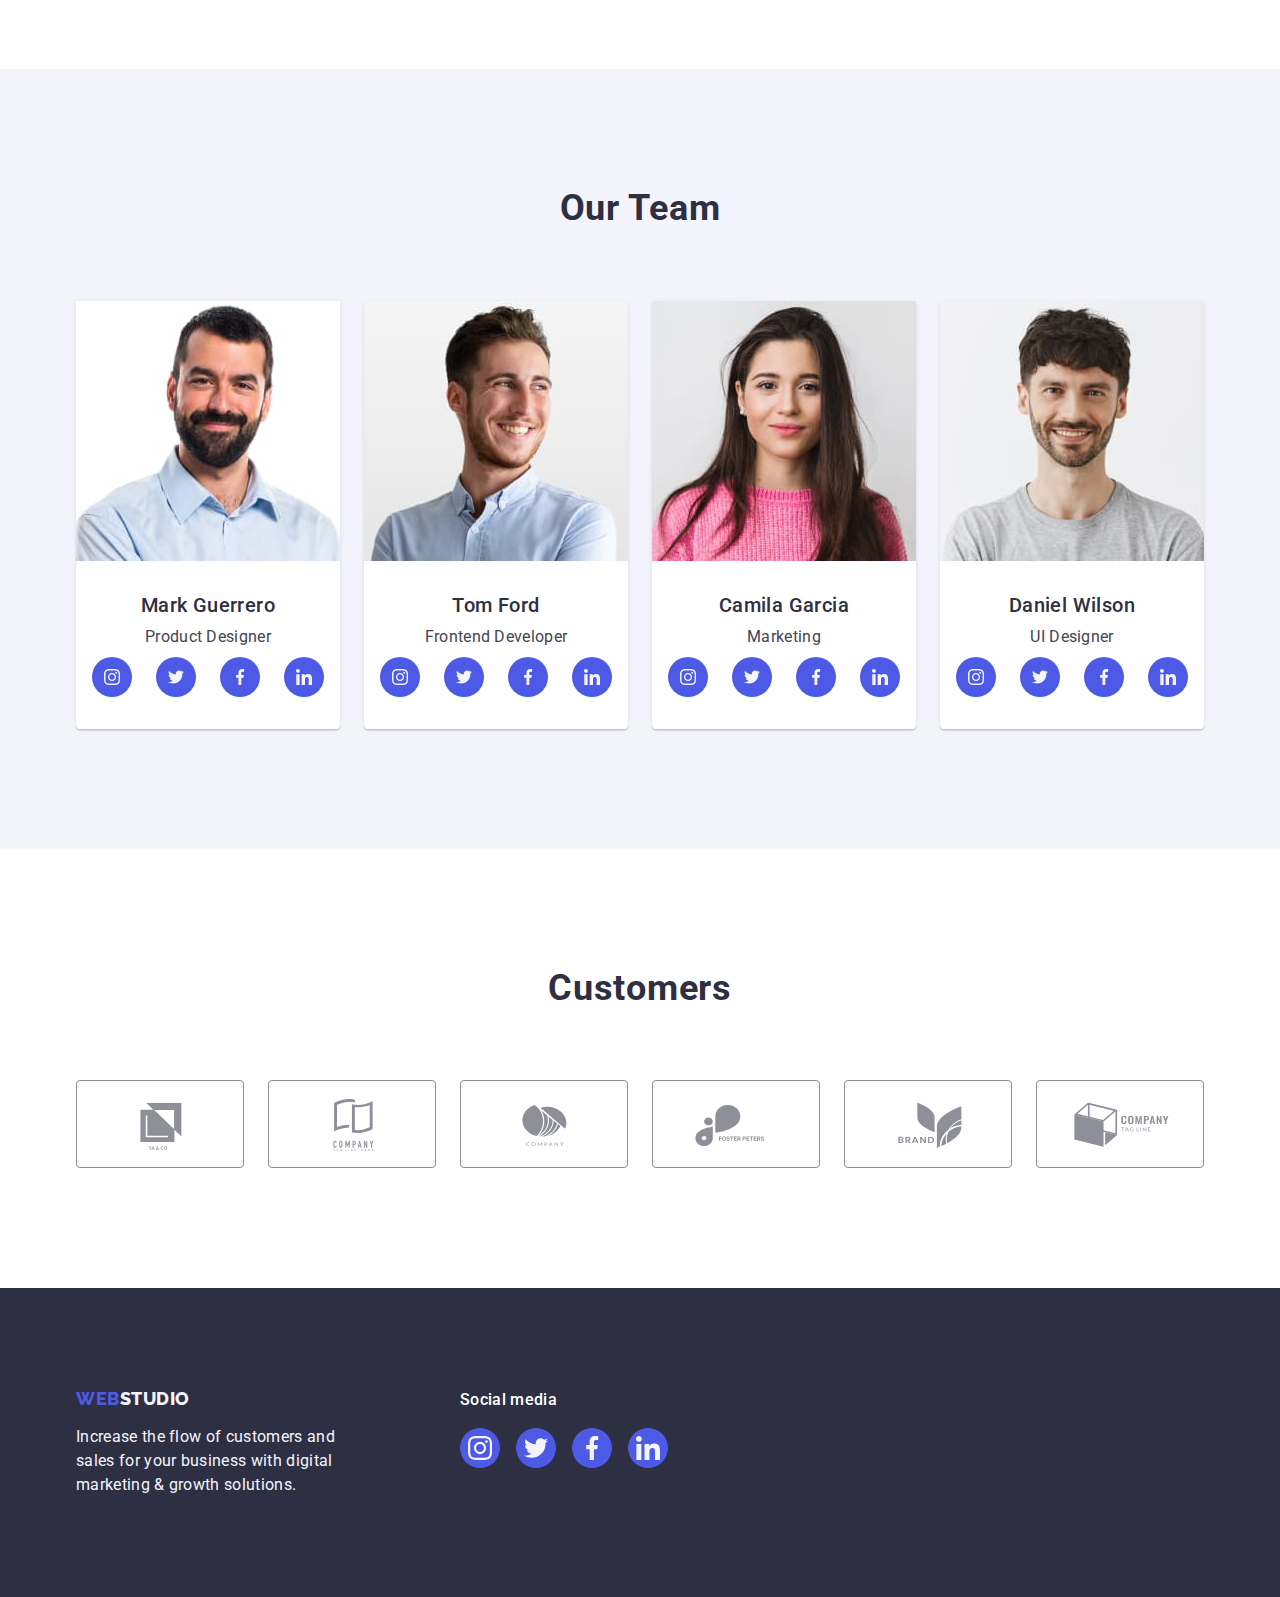
==== commit 7be44948: "homework4 08:58" ====
--- a/index.html
+++ b/index.html
@@ -74,7 +74,7 @@
             <li class="ourwork-list">
               <div class="icon-ourwork">
                 <svg width="64" height="64">
-                  <use href="./images/icons.svg#icon-antenna"></use>
+                  <use href="./images/icon.svg#icon-antenna"></use>
                 </svg>
               </div>
               <h3 class="work-title">Strategy</h3>
@@ -86,7 +86,7 @@
             <li class="ourwork-list">
               <div class="icon-ourwork">
                 <svg width="64" height="64">
-                  <use href="./images/icons.svg#icon-clock"></use>
+                  <use href="./images/icon.svg#icon-clock"></use>
                 </svg>
               </div>
               <h3 class="work-title">Punctuality</h3>
@@ -98,7 +98,7 @@
             <li class="ourwork-list">
               <div class="icon-ourwork">
                 <svg width="64" height="64">
-                  <use href="./images/icons.svg#icon-diagram"></use>
+                  <use href="./images/icon.svg#icon-diagram"></use>
                 </svg>
               </div>
               <h3 class="work-title">Diligence</h3>
@@ -110,7 +110,7 @@
             <li class="ourwork-list">
               <div class="icon-ourwork">
                 <svg width="64" height="64">
-                  <use href="./images/icons.svg#icon-astronaut"></use>
+                  <use href="./images/icon.svg#icon-astronaut"></use>
                 </svg>
               </div>
               <h3 class="work-title">Technologies</h3>
@@ -173,28 +173,28 @@
                   <li class="ourteam-link-icon">
                     <a href="" class="ourteam-link-social">
                       <svg width="16" height="16" class="ourteam-social-icon">
-                        <use href="./images/icons.svg#icon-instagram"></use>
-                      </svg>
-                    </a>
-                  </li>
-                  <li class="ourteam-link-icon">
-                    <a href="" class="ourteam-link-social">
-                      <svg width="16" height="16" class="ourteam-social-icon">
-                        <use href="./images/icons.svg#icon-twitter"></use>
-                      </svg>
-                    </a>
-                  </li>
-                  <li class="ourteam-link-icon">
-                    <a href="" class="ourteam-link-social">
-                      <svg width="16" height="16" class="ourteam-social-icon">
-                        <use href="./images/icons.svg#icon-facebook"></use>
-                      </svg>
-                    </a>
-                  </li>
-                  <li class="ourteam-link-icon">
-                    <a href="" class="ourteam-link-social">
-                      <svg width="16" height="16" class="ourteam-social-icon">
-                        <use href="./images/icons.svg#icon-linkedin"></use>
+                        <use href="./images/icon.svg#icon-instagram"></use>
+                      </svg>
+                    </a>
+                  </li>
+                  <li class="ourteam-link-icon">
+                    <a href="" class="ourteam-link-social">
+                      <svg width="16" height="16" class="ourteam-social-icon">
+                        <use href="./images/icon.svg#icon-twitter"></use>
+                      </svg>
+                    </a>
+                  </li>
+                  <li class="ourteam-link-icon">
+                    <a href="" class="ourteam-link-social">
+                      <svg width="16" height="16" class="ourteam-social-icon">
+                        <use href="./images/icon.svg#icon-facebook"></use>
+                      </svg>
+                    </a>
+                  </li>
+                  <li class="ourteam-link-icon">
+                    <a href="" class="ourteam-link-social">
+                      <svg width="16" height="16" class="ourteam-social-icon">
+                        <use href="./images/icon.svg#icon-linkedin"></use>
                       </svg>
                     </a>
                   </li>
@@ -215,28 +215,28 @@
                   <li class="ourteam-link-icon">
                     <a href="" class="ourteam-link-social">
                       <svg width="16" height="16" class="ourteam-social-icon">
-                        <use href="./images/icons.svg#icon-instagram"></use>
-                      </svg>
-                    </a>
-                  </li>
-                  <li class="ourteam-link-icon">
-                    <a href="" class="ourteam-link-social">
-                      <svg width="16" height="16" class="ourteam-social-icon">
-                        <use href="./images/icons.svg#icon-twitter"></use>
-                      </svg>
-                    </a>
-                  </li>
-                  <li class="ourteam-link-icon">
-                    <a href="" class="ourteam-link-social">
-                      <svg width="16" height="16" class="ourteam-social-icon">
-                        <use href="./images/icons.svg#icon-facebook"></use>
-                      </svg>
-                    </a>
-                  </li>
-                  <li class="ourteam-link-icon">
-                    <a href="" class="ourteam-link-social">
-                      <svg width="16" height="16" class="ourteam-social-icon">
-                        <use href="./images/icons.svg#icon-linkedin"></use>
+                        <use href="./images/icon.svg#icon-instagram"></use>
+                      </svg>
+                    </a>
+                  </li>
+                  <li class="ourteam-link-icon">
+                    <a href="" class="ourteam-link-social">
+                      <svg width="16" height="16" class="ourteam-social-icon">
+                        <use href="./images/icon.svg#icon-twitter"></use>
+                      </svg>
+                    </a>
+                  </li>
+                  <li class="ourteam-link-icon">
+                    <a href="" class="ourteam-link-social">
+                      <svg width="16" height="16" class="ourteam-social-icon">
+                        <use href="./images/icon.svg#icon-facebook"></use>
+                      </svg>
+                    </a>
+                  </li>
+                  <li class="ourteam-link-icon">
+                    <a href="" class="ourteam-link-social">
+                      <svg width="16" height="16" class="ourteam-social-icon">
+                        <use href="./images/icon.svg#icon-linkedin"></use>
                       </svg>
                     </a>
                   </li>
@@ -257,28 +257,28 @@
                   <li class="ourteam-link-icon">
                     <a href="" class="ourteam-link-social">
                       <svg width="16" height="16" class="ourteam-social-icon">
-                        <use href="./images/icons.svg#icon-instagram"></use>
-                      </svg>
-                    </a>
-                  </li>
-                  <li class="ourteam-link-icon">
-                    <a href="" class="ourteam-link-social">
-                      <svg width="16" height="16" class="ourteam-social-icon">
-                        <use href="./images/icons.svg#icon-twitter"></use>
-                      </svg>
-                    </a>
-                  </li>
-                  <li class="ourteam-link-icon">
-                    <a href="" class="ourteam-link-social">
-                      <svg width="16" height="16" class="ourteam-social-icon">
-                        <use href="./images/icons.svg#icon-facebook"></use>
-                      </svg>
-                    </a>
-                  </li>
-                  <li class="ourteam-link-icon">
-                    <a href="" class="ourteam-link-social">
-                      <svg width="16" height="16" class="ourteam-social-icon">
-                        <use href="./images/icons.svg#icon-linkedin"></use>
+                        <use href="./images/icon.svg#icon-instagram"></use>
+                      </svg>
+                    </a>
+                  </li>
+                  <li class="ourteam-link-icon">
+                    <a href="" class="ourteam-link-social">
+                      <svg width="16" height="16" class="ourteam-social-icon">
+                        <use href="./images/icon.svg#icon-twitter"></use>
+                      </svg>
+                    </a>
+                  </li>
+                  <li class="ourteam-link-icon">
+                    <a href="" class="ourteam-link-social">
+                      <svg width="16" height="16" class="ourteam-social-icon">
+                        <use href="./images/icon.svg#icon-facebook"></use>
+                      </svg>
+                    </a>
+                  </li>
+                  <li class="ourteam-link-icon">
+                    <a href="" class="ourteam-link-social">
+                      <svg width="16" height="16" class="ourteam-social-icon">
+                        <use href="./images/icon.svg#icon-linkedin"></use>
                       </svg>
                     </a>
                   </li>
@@ -299,28 +299,28 @@
                   <li class="ourteam-link-icon">
                     <a href="" class="ourteam-link-social">
                       <svg width="16" height="16" class="ourteam-social-icon">
-                        <use href="./images/icons.svg#icon-instagram"></use>
-                      </svg>
-                    </a>
-                  </li>
-                  <li class="ourteam-link-icon">
-                    <a href="" class="ourteam-link-social">
-                      <svg width="16" height="16" class="ourteam-social-icon">
-                        <use href="./images/icons.svg#icon-twitter"></use>
-                      </svg>
-                    </a>
-                  </li>
-                  <li class="ourteam-link-icon">
-                    <a href="" class="ourteam-link-social">
-                      <svg width="16" height="16" class="ourteam-social-icon">
-                        <use href="./images/icons.svg#icon-facebook"></use>
-                      </svg>
-                    </a>
-                  </li>
-                  <li class="ourteam-link-icon">
-                    <a href="" class="ourteam-link-social">
-                      <svg width="16" height="16" class="ourteam-social-icon">
-                        <use href="./images/icons.svg#icon-linkedin"></use>
+                        <use href="./images/icon.svg#icon-instagram"></use>
+                      </svg>
+                    </a>
+                  </li>
+                  <li class="ourteam-link-icon">
+                    <a href="" class="ourteam-link-social">
+                      <svg width="16" height="16" class="ourteam-social-icon">
+                        <use href="./images/icon.svg#icon-twitter"></use>
+                      </svg>
+                    </a>
+                  </li>
+                  <li class="ourteam-link-icon">
+                    <a href="" class="ourteam-link-social">
+                      <svg width="16" height="16" class="ourteam-social-icon">
+                        <use href="./images/icon.svg#icon-facebook"></use>
+                      </svg>
+                    </a>
+                  </li>
+                  <li class="ourteam-link-icon">
+                    <a href="" class="ourteam-link-social">
+                      <svg width="16" height="16" class="ourteam-social-icon">
+                        <use href="./images/icon.svg#icon-linkedin"></use>
                       </svg>
                     </a>
                   </li>
@@ -338,42 +338,42 @@
             <li class="customers-list">
               <a href="" class="customers-link">
                 <svg width="104" height="56" class="customers-icon">
-                  <use href="./images/icons.svg#icon-customers1"></use>
-                </svg>
-              </a>
-            </li>
-            <li class="customers-list">
-              <a href="" class="customers-link">
-                <svg width="104" height="56" class="customers-icon">
-                  <use href="./images/icons.svg#icon-customers2"></use>
-                </svg>
-              </a>
-            </li>
-            <li class="customers-list">
-              <a href="" class="customers-link">
-                <svg width="104" height="56" class="customers-icon">
-                  <use href="./images/icons.svg#icon-customers3"></use>
-                </svg>
-              </a>
-            </li>
-            <li class="customers-list">
-              <a href="" class="customers-link">
-                <svg width="104" height="56" class="customers-icon">
-                  <use href="./images/icons.svg#icon-customers4"></use>
-                </svg>
-              </a>
-            </li>
-            <li class="customers-list">
-              <a href="" class="customers-link">
-                <svg width="104" height="56" class="customers-icon">
-                  <use href="./images/icons.svg#icon-customers5"></use>
-                </svg>
-              </a>
-            </li>
-            <li class="customers-list">
-              <a href="" class="customers-link">
-                <svg width="104" height="56" class="customers-icon">
-                  <use href="./images/icons.svg#icon-customers6"></use>
+                  <use href="./images/icon.svg#icon-customers1"></use>
+                </svg>
+              </a>
+            </li>
+            <li class="customers-list">
+              <a href="" class="customers-link">
+                <svg width="104" height="56" class="customers-icon">
+                  <use href="./images/icon.svg#icon-customers2"></use>
+                </svg>
+              </a>
+            </li>
+            <li class="customers-list">
+              <a href="" class="customers-link">
+                <svg width="104" height="56" class="customers-icon">
+                  <use href="./images/icon.svg#icon-customers3"></use>
+                </svg>
+              </a>
+            </li>
+            <li class="customers-list">
+              <a href="" class="customers-link">
+                <svg width="104" height="56" class="customers-icon">
+                  <use href="./images/icon.svg#icon-customers4"></use>
+                </svg>
+              </a>
+            </li>
+            <li class="customers-list">
+              <a href="" class="customers-link">
+                <svg width="104" height="56" class="customers-icon">
+                  <use href="./images/icon.svg#icon-customers5"></use>
+                </svg>
+              </a>
+            </li>
+            <li class="customers-list">
+              <a href="" class="customers-link">
+                <svg width="104" height="56" class="customers-icon">
+                  <use href="./images/icon.svg#icon-customers6"></use>
                 </svg>
               </a>
             </li>
@@ -382,14 +382,49 @@
       </section>
     </main>
     <footer class="footer section-footer">
-      <div class="container footer-block">
-        <a class="footer-logo link" href="./index.html">
-          Web<span class="footer-logo-cloud">Studio</span></a
-        >
-        <p class="footer-uppertitle">
-          Increase the flow of customers and sales for your business with
-          digital marketing & growth solutions.
-        </p>
+      <div class="container footer-list">
+        <div class="footer-block">
+          <a class="footer-logo link" href="./index.html">
+            Web<span class="footer-logo-cloud">Studio</span></a
+          >
+          <p class="footer-uppertitle">
+            Increase the flow of customers and sales for your business with
+            digital marketing & growth solutions.
+          </p>
+        </div>
+        <div class="footer-block-social">
+          <p class="footer-uppertitle-social">Social media</p>
+          <ul class="list footer-list-social">
+            <li class="footer-link">
+              <a href="" class="footer-link-social">
+                <svg width="24" height="24" class="footer-social-icon">
+                  <use href="./images/icon.svg#icon-instagram"></use>
+                </svg>
+              </a>
+            </li>
+            <li class="footer-link">
+              <a href="" class="footer-link-social">
+                <svg width="24" height="24" class="footer-social-icon">
+                  <use href="./images/icon.svg#icon-twitter"></use>
+                </svg>
+              </a>
+            </li>
+            <li class="footer-link">
+              <a href="" class="footer-link-social">
+                <svg width="24" height="24" class="footer-social-icon">
+                  <use href="./images/icon.svg#icon-facebook"></use>
+                </svg>
+              </a>
+            </li>
+            <li class="footer-link">
+              <a href="" class="footer-link-social">
+                <svg width="24" height="24" class="footer-social-icon">
+                  <use href="./images/icon.svg#icon-linkedin"></use>
+                </svg>
+              </a>
+            </li>
+          </ul>
+        </div>
       </div>
     </footer>
   </body>
--- a/css/styles.css
+++ b/css/styles.css
@@ -185,6 +185,8 @@
   color: var(--color-white);
   background-color: var(--color-ocean);
   border: 1px solid transparent;
+  box-shadow: 0px 3px 1px rgba(0, 0, 0, 0.1), 0px 2px 1px rgba(0, 0, 0, 0.08),
+    0px 2px 2px rgba(0, 0, 0, 0.12);
 }
 /* Portfolio styles */
 .section-portfolio {
@@ -197,6 +199,8 @@
   gap: 24px;
   margin-bottom: 72px;
 }
+.portfolio-btn {
+}
 .portfolio-list {
   display: flex;
   flex-wrap: wrap;
@@ -205,6 +209,11 @@
 }
 .portfolio-item {
   width: calc((100% - 48px) / 3);
+}
+.portfolio-item:hover,
+.portfolio-item:focus {
+  box-shadow: 0px 1px 6px rgba(46, 47, 66, 0.08),
+    0px 1px 1px rgba(46, 47, 66, 0.16), 0px 2px 1px rgba(46, 47, 66, 0.08);
 }
 .portfolio-img {
   display: block;
@@ -382,7 +391,7 @@
 .customers-title {
   font-weight: 700;
   font-size: 36px;
-  line-height: 1.11;
+  line-height: 1.1;
   letter-spacing: 0.02em;
   text-transform: capitalize;
   text-align: center;
@@ -395,6 +404,28 @@
   gap: 24px;
   align-items: center;
   height: 88px;
+}
+.customers-list {
+  width: 168px;
+  height: 88px;
+}
+.customers-link:hover,
+.customers-link:focus {
+  border: 1px solid #404bbf;
+  color: var(--color-ocean);
+}
+.customers-link {
+  display: flex;
+  width: 100%;
+  height: 100%;
+  justify-content: center;
+  align-items: center;
+  color: var(--color-lightslate);
+  border: 1px solid #8e8f99;
+  border-radius: 4px;
+}
+.customers-icon {
+  fill: currentColor;
 }
 /* Footer styles */
 .footer {
@@ -403,8 +434,14 @@
 .section-footer {
   padding-top: 100px;
   padding-bottom: 100px;
+  display: flex;
+}
+.footer-list {
+  display: flex;
+  align-items: baseline;
 }
 .footer-block {
+  margin-right: 120px;
 }
 .footer-logo {
   font-family: Raleway, sans-serif;
@@ -429,4 +466,42 @@
   color: var(--color-cloud);
   max-width: 264px;
 }
+.footer-block-social {
+  width: 208px;
+}
+.footer-uppertitle-social {
+  font-weight: 500;
+  font-size: 16px;
+  line-height: 1.5;
+  letter-spacing: 0.02em;
+  color: var(--color-white);
+  margin-bottom: 16px;
+}
+.footer-list-social {
+  display: flex;
+  justify-content: space-between;
+  align-items: center;
+  gap: 16px;
+}
+.footer-link {
+  width: 40px;
+  height: 40px;
+}
+.footer-link-social {
+  display: flex;
+  width: 100%;
+  height: 100%;
+  justify-content: center;
+  align-items: center;
+  background-color: var(--color-iris);
+  border-radius: 50%;
+}
+.footer-link-social:hover,
+.footer-link-social:focus {
+  background-color: var(--color-green);
+}
+
+.footer-social-icon {
+  fill: #f4f4fd;
+}
 /*  */
